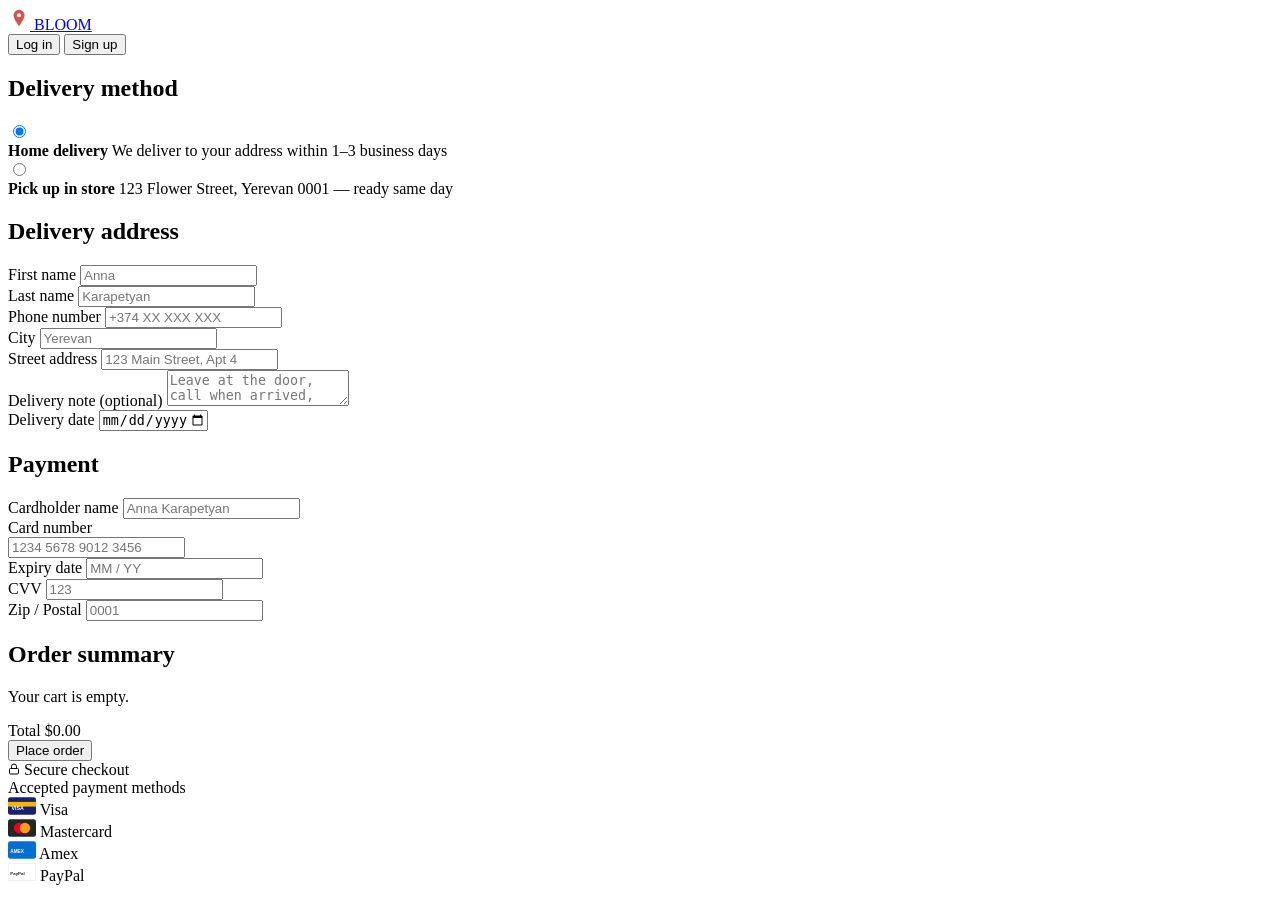
==== order.html @ 87d8b037 "Update print statement from 'Hello' to 'Goodbye'" ====
<!DOCTYPE html>
<html lang="en">

<head>
    <meta charset="UTF-8">
    <meta name="viewport" content="width=device-width, initial-scale=1.0">
    <title>Checkout - BLOOM</title>
    <link rel="stylesheet" href="product.css">
    <link rel="stylesheet" href="order.css">
    <script>
        (function () {
            const t = localStorage.getItem('bloom_theme');
            if (t === 'dark' || t === 'light') document.documentElement.setAttribute('data-bloom-theme', t);
        })();
    </script>
</head>

<body>
    <div id="cursor"></div>
    <div id="cursor-dot"></div>

    <nav class="navbar">
        <a class="nav-logo" href="index.html">
            <svg width="22" height="22" viewBox="0 0 24 24" fill="none">
                <path d="M12 2C9 2 6 5 6 8c0 4 6 12 6 12s6-8 6-12c0-3-3-6-6-6z" fill="#c0392b" opacity="0.85" />
                <circle cx="12" cy="8" r="2.2" fill="#fff" opacity="0.9" />
            </svg>
            <span>BLOOM</span>
        </a>
        <div class="nav-spacer"></div>
        <div class="nav-actions">
            <div id="auth-buttons">
                <a href="login.html"><button class="nav-btn-login">Log in</button></a>
                <a href="signup.html"><button class="nav-btn-signup">Sign up</button></a>
            </div>
            <div id="account-menu" style="display:none; position:relative;">
                <button class="nav-account-btn" onclick="toggleAccount()">
                    <svg width="16" height="16" viewBox="0 0 24 24" fill="none" stroke="currentColor"
                        stroke-width="1.8">
                        <circle cx="12" cy="8" r="4" />
                        <path d="M4 20c0-4 3.6-7 8-7s8 3 8 7" />
                    </svg>
                    <span id="account-name"></span>
                </button>
                <div class="account-dropdown" id="account-dropdown">
                    <div class="account-dropdown-header"><span id="account-email"></span></div>
                    <a href="account/my-account.html" class="account-item">My account</a>
                    <a href="account/orders.html" class="account-item">My orders</a>
                    <a href="account/wishlist.html" class="account-item">Wishlist</a>
                    <div class="account-divider"></div>
                    <a href="#" class="account-item account-logout" onclick="logout(); return false;">Log out</a>
                </div>
            </div>
        </div>
    </nav>

    <div class="checkout-wrap" id="checkout-form-wrap">
        <div>
            <div class="checkout-panel">
                <h2>Delivery method</h2>
                <div class="delivery-options">
                    <label class="delivery-opt">
                        <input type="radio" name="delivery" value="delivery" checked>
                        <div class="delivery-opt-label">
                            <strong>Home delivery</strong>
                            <span>We deliver to your address within 1–3 business days</span>
                        </div>
                    </label>
                    <label class="delivery-opt">
                        <input type="radio" name="delivery" value="pickup">
                        <div class="delivery-opt-label">
                            <strong>Pick up in store</strong>
                            <span>123 Flower Street, Yerevan 0001 — ready same day</span>
                        </div>
                    </label>
                </div>
            </div>

            <div class="checkout-panel section-gap" id="address-panel">
                <h2>Delivery address</h2>
                <div class="field-row">
                    <div class="checkout-field">
                        <label>First name</label>
                        <input type="text" id="fname" placeholder="Anna">
                    </div>
                    <div class="checkout-field">
                        <label>Last name</label>
                        <input type="text" id="lname" placeholder="Karapetyan">
                    </div>
                </div>
                <div class="checkout-field">
                    <label>Phone number</label>
                    <input type="tel" id="phone" placeholder="+374 XX XXX XXX">
                </div>
                <div class="checkout-field">
                    <label>City</label>
                    <input type="text" id="city" placeholder="Yerevan">
                </div>
                <div class="checkout-field">
                    <label>Street address</label>
                    <input type="text" id="address" placeholder="123 Main Street, Apt 4">
                </div>
                <div class="checkout-field">
                    <label>Delivery note (optional)</label>
                    <textarea id="note" placeholder="Leave at the door, call when arrived, etc."></textarea>
                </div>
                <div class="checkout-field">
                    <label>Delivery date</label>
                    <input type="date" id="delivery-date">
                </div>
            </div>

            <div class="checkout-panel section-gap">
                <h2>Payment</h2>
                <div class="checkout-field">
                    <label>Cardholder name</label>
                    <input type="text" id="card-name" placeholder="Anna Karapetyan">
                </div>
                <div class="checkout-field">
                    <label>Card number</label>
                    <div class="card-input-wrap">
                        <input type="text" id="card-number" placeholder="1234 5678 9012 3456" maxlength="19"
                            oninput="formatCard(this)">
                        <div class="card-brand-icon" id="card-brand-icon"></div>
                    </div>
                    <div class="card-valid-msg" id="card-valid-msg"></div>
                </div>
                <div class="card-row">
                    <div class="checkout-field">
                        <label>Expiry date</label>
                        <input type="text" id="card-expiry" placeholder="MM / YY" maxlength="7"
                            oninput="formatExpiry(this)">
                        <div class="card-valid-msg" id="expiry-msg"></div>
                    </div>
                    <div class="checkout-field">
                        <label>CVV</label>
                        <input type="text" id="card-cvv" placeholder="123" maxlength="3" oninput="validateCvv(this)">
                        <div class="card-valid-msg" id="cvv-msg"></div>
                    </div>
                    <div class="checkout-field">
                        <label>Zip / Postal</label>
                        <input type="text" id="card-zip" placeholder="0001" maxlength="6" oninput="validateZip(this)">
                        <div class="card-valid-msg" id="zip-msg"></div>
                    </div>
                </div>
            </div>
        </div>

        <div class="order-summary-panel">
            <div class="checkout-panel">
                <h2>Order summary</h2>
                <div class="order-items" id="order-items">
                    <p class="order-empty">Your cart is empty.</p>
                </div>
                <div class="order-divider"></div>
                <div class="order-total-row">
                    <span>Total</span>
                    <span class="total-price" id="order-total">$0.00</span>
                </div>
                <button class="place-order-btn" onclick="placeOrder()">Place order</button>
                <script src="order.js"></script>
                <div class="secure-note">
                    <svg width="12" height="12" viewBox="0 0 24 24" fill="none" stroke="currentColor" stroke-width="2">
                        <rect x="3" y="11" width="18" height="11" rx="2" />
                        <path d="M7 11V7a5 5 0 0110 0v4" />
                    </svg>
                    Secure checkout
                </div>
                <div class="payment-section">
                    <div class="payment-label">Accepted payment methods</div>
                    <div class="cards">
                        <div class="chip">
                            <svg width="28" height="18" viewBox="0 0 48 30" fill="none">
                                <rect width="48" height="30" rx="4" fill="#1a1f71" />
                                <rect y="8" width="48" height="8" fill="#f7b600" /><text x="6" y="22" font-size="9"
                                    fill="#fff" font-family="sans-serif" font-weight="700">VISA</text>
                            </svg>
                            Visa
                        </div>
                        <div class="chip">
                            <svg width="28" height="18" viewBox="0 0 48 30" fill="none">
                                <rect width="48" height="30" rx="4" fill="#252525" />
                                <circle cx="19" cy="15" r="9" fill="#eb001b" />
                                <circle cx="29" cy="15" r="9" fill="#f79e1b" />
                            </svg>
                            Mastercard
                        </div>
                        <div class="chip">
                            <svg width="28" height="18" viewBox="0 0 48 30" fill="none">
                                <rect width="48" height="30" rx="4" fill="#016fd0" /><text x="4" y="20" font-size="8"
                                    fill="#fff" font-family="sans-serif" font-weight="700">AMEX</text>
                            </svg>
                            Amex
                        </div>
                        <div class="chip">
                            <svg width="28" height="18" viewBox="0 0 48 30" fill="none">
                                <rect width="48" height="30" rx="4" fill="#fff" stroke="#ddd" stroke-width="1" /><text
                                    x="4" y="20" font-size="7.5" fill="#231f20" font-family="sans-serif"
                                    font-weight="700">PayPal</text>
                            </svg>
                            PayPal
                        </div>
                    </div>
                </div>
            </div>
        </div>
    </div>

    <script src="cart.js"></script>
    <script>
        function showAlert(message, onClose) {
            const isDark = document.documentElement.getAttribute('data-bloom-theme') === 'dark';
            document.body.classList.add('alert-open');
            const overlay = document.createElement('div');
            overlay.id = 'bloom-alert-overlay';
            overlay.style.cssText = `
                position: fixed; inset: 0; background: rgba(0,0,0,0.45);
                display: flex; align-items: center; justify-content: center;
                z-index: 99999; backdrop-filter: blur(4px);
                animation: fadeIn 0.2s ease; cursor: default;
            `;
            overlay.innerHTML = `
                <div style="
                    background: ${isDark ? '#1c1f22' : '#fff'};
                    color: ${isDark ? '#e6e6e6' : '#2a2a2a'};
                    border-radius: 16px; padding: 28px 32px;
                    max-width: 340px; width: 90%; text-align: center;
                    box-shadow: 0 20px 60px rgba(0,0,0,0.25);
                    animation: slideUp 0.25s ease;
                    border: 1px solid ${isDark ? '#2b2f33' : '#ece8e0'}; cursor: default;
                ">
                    <div style="font-size: 32px; margin-bottom: 12px;">⚠️</div>
                    <p style="font-size: 15px; line-height: 1.6; margin-bottom: 20px;">${message}</p>
                    <button id="bloom-alert-ok" style="
                        background: #1c3d2a; color: #fff; border: none;
                        border-radius: 8px; padding: 10px 28px;
                        font-size: 14px; font-weight: 600;
                        font-family: inherit; cursor: pointer;
                    ">OK</button>
                </div>
            `;
            document.body.appendChild(overlay);
            document.getElementById('bloom-alert-ok').addEventListener('click', function () {
                overlay.remove();
                document.body.classList.remove('alert-open');
                if (typeof onClose === 'function') onClose();
            });
        }

        function showSuccess(dateText, isPickup) {
            const isDark = document.documentElement.getAttribute('data-bloom-theme') === 'dark';
            const color = isDark ? '#7fbf9a' : '#1c3d2a';

            const overlay = document.createElement('div');
            overlay.id = 'bloom-success-overlay';
            overlay.style.background = isDark ? '#141618' : '#f8f6f2';

            const dateLine = isPickup
                ? `<div class="success-date" style="color:${color};">🏪 Ready for pickup today at our store</div>`
                : dateText
                    ? `<div class="success-date" style="color:${color};">🚚 Your order will arrive on ${dateText}</div>`
                    : '';

            overlay.innerHTML = `
                <div style="text-align: center;">
                    <div class="success-emoji" style="color:${color};">BLOOM</div>
                    <div class="success-title" style="color:${color};">Order placed!</div>
                    ${dateLine}
                    <div class="success-subtitle">Redirecting to main page…</div>
                    <div id="bloom-success-bar" style="background:${color};"></div>
                </div>
            `;
            document.body.appendChild(overlay);
            setTimeout(function () {
                const bar = document.getElementById('bloom-success-bar');
                if (bar) bar.classList.add('animate');
            }, 50);
            setTimeout(function () {
                window.location.href = 'bloomsite.html';
            }, 2500);
        }

        document.querySelectorAll('input[name="delivery"]').forEach(function (r) {
            r.addEventListener('change', function () {
                document.getElementById('address-panel').style.display =
                    this.value === 'delivery' ? 'block' : 'none';
            });
        });

        function formatCard(el) {
            let raw = el.value.replace(/\D/g, '').substring(0, 16);
            el.value = raw.replace(/(.{4})/g, '$1 ').trim();
            const icon = document.getElementById('card-brand-icon');
            const msg = document.getElementById('card-valid-msg');
            const btn = document.querySelector('.place-order-btn');
            let brand = null;
            if (/^4/.test(raw)) brand = 'visa';
            else if (/^5[1-5]|^2[2-7]/.test(raw)) brand = 'mastercard';
            else if (/^3[47]/.test(raw)) brand = 'amex';
            else if (/^6(?:011|5)/.test(raw)) brand = 'discover';
            const icons = {
                visa: `<svg width="36" height="24" viewBox="0 0 48 30" fill="none"><rect width="48" height="30" rx="4" fill="#1a1f71"/><rect y="8" width="48" height="8" fill="#f7b600"/><text x="6" y="22" font-size="9" fill="#fff" font-family="sans-serif" font-weight="700">VISA</text></svg>`,
                mastercard: `<svg width="36" height="24" viewBox="0 0 48 30" fill="none"><rect width="48" height="30" rx="4" fill="#252525"/><circle cx="19" cy="15" r="9" fill="#eb001b"/><circle cx="29" cy="15" r="9" fill="#f79e1b"/></svg>`,
                amex: `<svg width="36" height="24" viewBox="0 0 48 30" fill="none"><rect width="48" height="30" rx="4" fill="#016fd0"/><text x="4" y="20" font-size="8" fill="#fff" font-family="sans-serif" font-weight="700">AMEX</text></svg>`,
                discover: `<svg width="36" height="24" viewBox="0 0 48 30" fill="none"><rect width="48" height="30" rx="4" fill="#f26122"/><text x="4" y="20" font-size="7" fill="#fff" font-family="sans-serif" font-weight="700">Discover</text></svg>`
            };
            icon.innerHTML = brand ? icons[brand] : '';
            if (raw.length === 16) {
                let sum = 0;
                for (let i = 0; i < 16; i++) {
                    let d = parseInt(raw[i]);
                    if ((16 - i) % 2 === 0) { d *= 2; if (d > 9) d -= 9; }
                    sum += d;
                }
                if (sum % 10 === 0) {
                    msg.textContent = '✓ Valid card number';
                    msg.className = 'card-valid-msg valid';
                    btn.disabled = false; btn.style.background = ''; btn.style.opacity = ''; btn.style.cursor = '';
                } else {
                    msg.textContent = '✗ Invalid card number';
                    msg.className = 'card-valid-msg invalid';
                    btn.disabled = true; btn.style.background = '#6b2020'; btn.style.opacity = '0.6'; btn.style.cursor = 'not-allowed';
                }
            } else {
                msg.textContent = ''; msg.className = 'card-valid-msg';
                btn.disabled = false; btn.style.background = ''; btn.style.opacity = ''; btn.style.cursor = '';
            }
        }

        function formatExpiry(el) {
            let v = el.value.replace(/\D/g, '').substring(0, 4);
            if (v.length >= 3) v = v.substring(0, 2) + ' / ' + v.substring(2);
            el.value = v;
            const msg = document.getElementById('expiry-msg');
            const raw = el.value.replace(/\D/g, '');
            if (raw.length === 4) {
                const month = parseInt(raw.substring(0, 2));
                const year = parseInt('20' + raw.substring(2));
                const now = new Date();
                const expDate = new Date(year, month - 1);
                if (month < 1 || month > 12) {
                    msg.textContent = '✗ Invalid month'; msg.className = 'card-valid-msg invalid';
                } else if (expDate < new Date(now.getFullYear(), now.getMonth())) {
                    msg.textContent = '✗ Card expired'; msg.className = 'card-valid-msg invalid';
                } else {
                    msg.textContent = '✓ Valid'; msg.className = 'card-valid-msg valid';
                }
            } else {
                msg.textContent = ''; msg.className = 'card-valid-msg';
            }
        }

        function validateCvv(el) {
            el.value = el.value.replace(/\D/g, '').substring(0, 3);
            const msg = document.getElementById('cvv-msg');
            if (el.value.length === 3) { msg.textContent = '✓ Valid'; msg.className = 'card-valid-msg valid'; }
            else if (el.value.length > 0) { msg.textContent = '✗ 3 digits required'; msg.className = 'card-valid-msg invalid'; }
            else { msg.textContent = ''; msg.className = 'card-valid-msg'; }
        }

        function validateZip(el) {
            el.value = el.value.replace(/[^a-zA-Z0-9]/g, '').substring(0, 6);
            const msg = document.getElementById('zip-msg');
            if (el.value.length >= 4) { msg.textContent = '✓ Valid'; msg.className = 'card-valid-msg valid'; }
            else if (el.value.length > 0) { msg.textContent = '✗ Too short'; msg.className = 'card-valid-msg invalid'; }
            else { msg.textContent = ''; msg.className = 'card-valid-msg'; }
        }

        function loadOrderSummary() {
    const items = JSON.parse(localStorage.getItem('bloom_cart') || '[]');
    const meta = JSON.parse(localStorage.getItem('bloom_cart_meta') || '[]');
    const container = document.getElementById('order-items');
    const totalEl = document.getElementById('order-total');

    if (items.length === 0) {
        container.innerHTML = '<p class="order-empty">Your cart is empty.</p>';
        totalEl.textContent = '$0.00';
        return;
    }

    container.innerHTML = items.map(function (item, i) {
        const m = meta[i];
        const details = m
            ? `<div style="font-size:12px; color:#888; margin-top:2px;">${m.bouquets} bouquet${m.bouquets>1?'s':''} × ${m.stems} flower${m.stems>1?'s':''}, ${m.size}cm — $${m.pricePerBouquet} each${m.discount > 0 ? ` (${m.discount*100}% off)` : ''}</div>`
            : '';
        return `<div class="order-item-row">
            <div>
                <span class="item-name">${item.name.split(' — ')[0]}</span>
                ${details}
            </div>
            <span class="item-price">${item.price}</span>
        </div>`;
    }).join('');

    const total = items.reduce(function (s, i) {
        return s + parseFloat(i.price.replace('$', ''));
    }, 0);
    totalEl.textContent = '$' + total.toFixed(2);

    // Показываем время готовности для pickup
    const now = new Date();
    const readyHour = now.getHours() + 2;
    const readyTime = readyHour < 24
        ? `${readyHour}:${String(now.getMinutes()).padStart(2,'0')} today`
        : 'tomorrow morning';

    let pickupEl = document.getElementById('pickup-ready-info');
    if (!pickupEl) {
        pickupEl = document.createElement('div');
        pickupEl.id = 'pickup-ready-info';
        pickupEl.style.cssText = 'font-size:13px; color:#2d6a2d; margin-top:8px; display:none;';
        totalEl.closest('.order-total-row').after(pickupEl);
    }
    pickupEl.textContent = `🏪 Ready for pickup at ${readyTime}`;

    // Показываем/прячем в зависимости от метода доставки
    document.querySelectorAll('input[name="delivery"]').forEach(r => {
        r.addEventListener('change', function () {
            pickupEl.style.display = this.value === 'pickup' ? 'block' : 'none';
        });
    });
    const checked = document.querySelector('input[name="delivery"]:checked');
    if (checked) pickupEl.style.display = checked.value === 'pickup' ? 'block' : 'none';
}

        function placeOrder() {
            const delivery = document.querySelector('input[name="delivery"]:checked').value;
            const isPickup = delivery === 'pickup';
            const cardNum = document.getElementById('card-number').value.replace(/\s/g, '');
            const cardName = document.getElementById('card-name').value.trim();

            if (!cardName) { showAlert('Please enter cardholder name.'); return; }
            if (cardNum.length < 16) { showAlert('Please enter a valid 16-digit card number.'); return; }

            const expiryMsg = document.getElementById('expiry-msg');
            const cvvMsg = document.getElementById('cvv-msg');
            if (!expiryMsg.classList.contains('valid')) { showAlert('Please enter a valid expiry date.'); return; }
            if (!cvvMsg.classList.contains('valid')) { showAlert('Please enter a valid CVV.'); return; }

            let dateText = null;

            if (!isPickup) {
                const fname = document.getElementById('fname').value.trim();
                const phone = document.getElementById('phone').value.trim();
                const address = document.getElementById('address').value.trim();
                if (!fname || !phone || !address) {
                    showAlert('Please fill in your name, phone, and address.');
                    return;
                }

                const deliveryDate = document.getElementById('delivery-date').value;
                if (!deliveryDate) { showAlert('Please select a delivery date.'); return; }
                const selected = new Date(deliveryDate + 'T12:00:00');
                const today = new Date();
                today.setHours(0, 0, 0, 0);
                if (selected < today) { showAlert('Please select a future delivery date.'); return; }

                dateText = selected.toLocaleDateString('en-US', { month: 'long', day: 'numeric' });
            }

            localStorage.removeItem('bloom_cart');
            localStorage.removeItem('bloom_cart_meta');
            const btn = document.querySelector('.place-order-btn');
            if (btn) {
                btn.textContent = '✓ Successfully ordered!';
                btn.style.background = '#2d6a2d';
                btn.style.pointerEvents = 'none';
            }
            showSuccess(dateText, isPickup);
        }

        window.addEventListener('DOMContentLoaded', function () {
            loadOrderSummary();
            const dateInput = document.getElementById('delivery-date');
            if (dateInput) {
                const today = new Date();
                const max = new Date();
                max.setDate(today.getDate() + 30);
                dateInput.min = today.toISOString().split('T')[0];
                dateInput.max = max.toISOString().split('T')[0];
            }
        });
    </script>
</body>

</html>
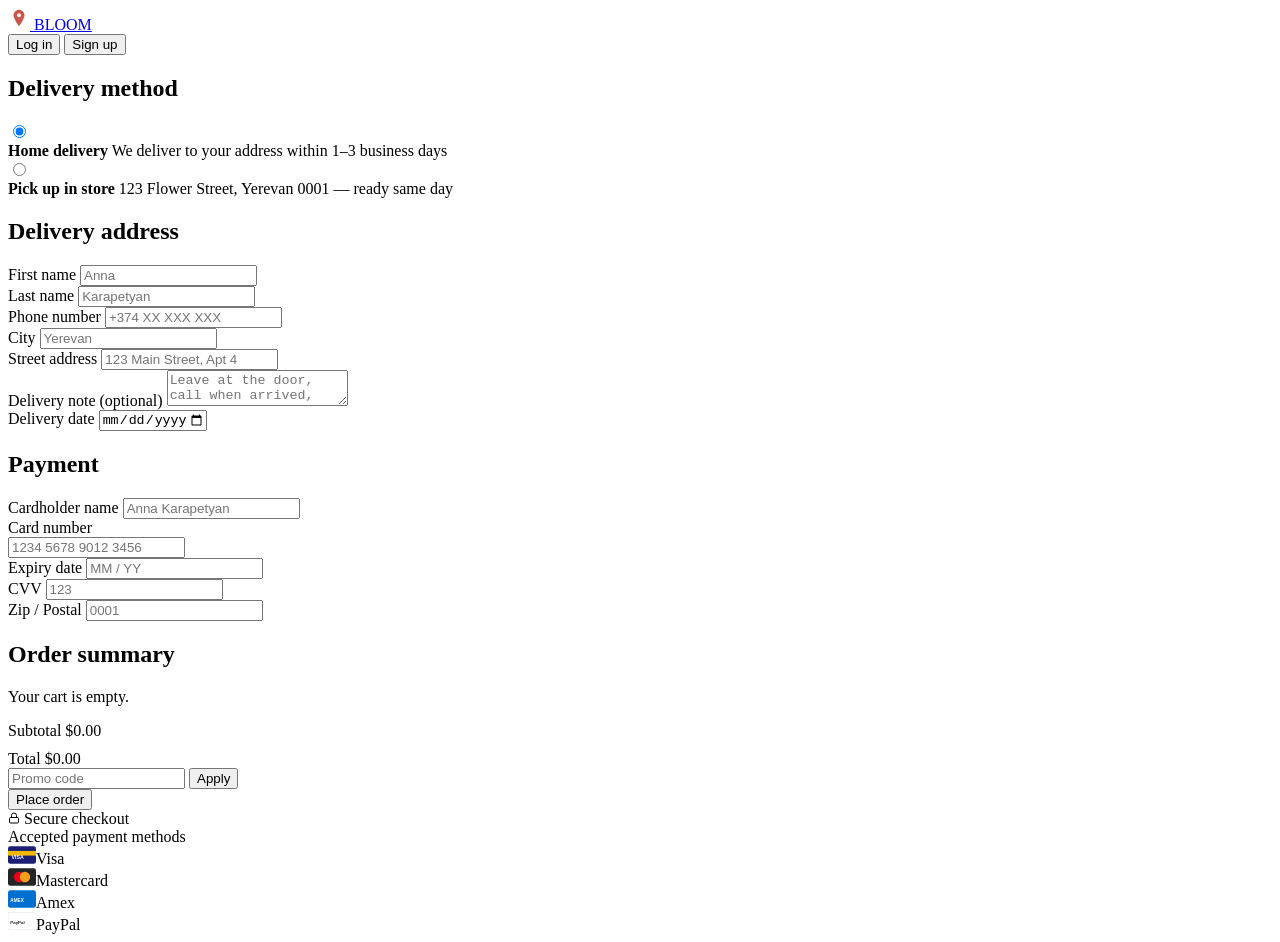
==== commit e48efe3c: "Update order.html" ====
--- a/order.html
+++ b/order.html
@@ -7,9 +7,10 @@
     <title>Checkout - BLOOM</title>
     <link rel="stylesheet" href="product.css">
     <link rel="stylesheet" href="order.css">
+    <script src="i18n.js"></script>
     <script>
         (function () {
-            const t = localStorage.getItem('bloom_theme');
+            var t = localStorage.getItem('bloom_theme');
             if (t === 'dark' || t === 'light') document.documentElement.setAttribute('data-bloom-theme', t);
         })();
     </script>
@@ -30,8 +31,8 @@
         <div class="nav-spacer"></div>
         <div class="nav-actions">
             <div id="auth-buttons">
-                <a href="login.html"><button class="nav-btn-login">Log in</button></a>
-                <a href="signup.html"><button class="nav-btn-signup">Sign up</button></a>
+                <a href="login.html"><button class="nav-btn-login" data-i18n="nav.login">Log in</button></a>
+                <a href="signup.html"><button class="nav-btn-signup" data-i18n="nav.signup">Sign up</button></a>
             </div>
             <div id="account-menu" style="display:none; position:relative;">
                 <button class="nav-account-btn" onclick="toggleAccount()">
@@ -44,11 +45,13 @@
                 </button>
                 <div class="account-dropdown" id="account-dropdown">
                     <div class="account-dropdown-header"><span id="account-email"></span></div>
-                    <a href="account/my-account.html" class="account-item">My account</a>
-                    <a href="account/orders.html" class="account-item">My orders</a>
-                    <a href="account/wishlist.html" class="account-item">Wishlist</a>
+                    <a href="account/my-account.html" class="account-item" data-i18n="nav.account.account">My
+                        account</a>
+                    <a href="account/orders.html" class="account-item" data-i18n="nav.account.orders">My orders</a>
+                    <a href="account/wishlist.html" class="account-item" data-i18n="nav.account.wishlist">Wishlist</a>
                     <div class="account-divider"></div>
-                    <a href="#" class="account-item account-logout" onclick="logout(); return false;">Log out</a>
+                    <a href="#" class="account-item account-logout" onclick="logout(); return false;"
+                        data-i18n="nav.account.logout">Log out</a>
                 </div>
             </div>
         </div>
@@ -57,67 +60,70 @@
     <div class="checkout-wrap" id="checkout-form-wrap">
         <div>
             <div class="checkout-panel">
-                <h2>Delivery method</h2>
+                <h2 data-i18n="order.delivery.title">Delivery method</h2>
                 <div class="delivery-options">
                     <label class="delivery-opt">
                         <input type="radio" name="delivery" value="delivery" checked>
                         <div class="delivery-opt-label">
-                            <strong>Home delivery</strong>
-                            <span>We deliver to your address within 1–3 business days</span>
+                            <strong data-i18n="order.delivery.home.title">Home delivery</strong>
+                            <span data-i18n="order.delivery.home.desc">We deliver to your address within 1–3 business
+                                days</span>
                         </div>
                     </label>
                     <label class="delivery-opt">
                         <input type="radio" name="delivery" value="pickup">
                         <div class="delivery-opt-label">
-                            <strong>Pick up in store</strong>
-                            <span>123 Flower Street, Yerevan 0001 — ready same day</span>
+                            <strong data-i18n="order.delivery.pickup.title">Pick up in store</strong>
+                            <span data-i18n="order.delivery.pickup.desc">123 Flower Street, Yerevan 0001 — ready same
+                                day</span>
                         </div>
                     </label>
                 </div>
             </div>
 
             <div class="checkout-panel section-gap" id="address-panel">
-                <h2>Delivery address</h2>
+                <h2 data-i18n="order.address.title">Delivery address</h2>
                 <div class="field-row">
                     <div class="checkout-field">
-                        <label>First name</label>
+                        <label data-i18n="order.address.fname">First name</label>
                         <input type="text" id="fname" placeholder="Anna">
                     </div>
                     <div class="checkout-field">
-                        <label>Last name</label>
+                        <label data-i18n="order.address.lname">Last name</label>
                         <input type="text" id="lname" placeholder="Karapetyan">
                     </div>
                 </div>
                 <div class="checkout-field">
-                    <label>Phone number</label>
+                    <label data-i18n="order.address.phone">Phone number</label>
                     <input type="tel" id="phone" placeholder="+374 XX XXX XXX">
                 </div>
                 <div class="checkout-field">
-                    <label>City</label>
+                    <label data-i18n="order.address.city">City</label>
                     <input type="text" id="city" placeholder="Yerevan">
                 </div>
                 <div class="checkout-field">
-                    <label>Street address</label>
+                    <label data-i18n="order.address.street">Street address</label>
                     <input type="text" id="address" placeholder="123 Main Street, Apt 4">
                 </div>
                 <div class="checkout-field">
-                    <label>Delivery note (optional)</label>
-                    <textarea id="note" placeholder="Leave at the door, call when arrived, etc."></textarea>
-                </div>
-                <div class="checkout-field">
-                    <label>Delivery date</label>
+                    <label data-i18n="order.address.note">Delivery note (optional)</label>
+                    <textarea id="note" data-i18n-placeholder="order.address.note.placeholder"
+                        placeholder="Leave at the door, call when arrived, etc."></textarea>
+                </div>
+                <div class="checkout-field">
+                    <label data-i18n="order.address.date">Delivery date</label>
                     <input type="date" id="delivery-date">
                 </div>
             </div>
 
             <div class="checkout-panel section-gap">
-                <h2>Payment</h2>
-                <div class="checkout-field">
-                    <label>Cardholder name</label>
+                <h2 data-i18n="order.payment.title">Payment</h2>
+                <div class="checkout-field">
+                    <label data-i18n="order.payment.cardholder">Cardholder name</label>
                     <input type="text" id="card-name" placeholder="Anna Karapetyan">
                 </div>
                 <div class="checkout-field">
-                    <label>Card number</label>
+                    <label data-i18n="order.payment.cardnumber">Card number</label>
                     <div class="card-input-wrap">
                         <input type="text" id="card-number" placeholder="1234 5678 9012 3456" maxlength="19"
                             oninput="formatCard(this)">
@@ -127,18 +133,18 @@
                 </div>
                 <div class="card-row">
                     <div class="checkout-field">
-                        <label>Expiry date</label>
+                        <label data-i18n="order.payment.expiry">Expiry date</label>
                         <input type="text" id="card-expiry" placeholder="MM / YY" maxlength="7"
                             oninput="formatExpiry(this)">
                         <div class="card-valid-msg" id="expiry-msg"></div>
                     </div>
                     <div class="checkout-field">
-                        <label>CVV</label>
+                        <label data-i18n="order.payment.cvv">CVV</label>
                         <input type="text" id="card-cvv" placeholder="123" maxlength="3" oninput="validateCvv(this)">
                         <div class="card-valid-msg" id="cvv-msg"></div>
                     </div>
                     <div class="checkout-field">
-                        <label>Zip / Postal</label>
+                        <label data-i18n="order.payment.zip">Zip / Postal</label>
                         <input type="text" id="card-zip" placeholder="0001" maxlength="6" oninput="validateZip(this)">
                         <div class="card-valid-msg" id="zip-msg"></div>
                     </div>
@@ -148,58 +154,68 @@
 
         <div class="order-summary-panel">
             <div class="checkout-panel">
-                <h2>Order summary</h2>
+                <h2 data-i18n="order.summary.title">Order summary</h2>
                 <div class="order-items" id="order-items">
-                    <p class="order-empty">Your cart is empty.</p>
+                    <p class="order-empty" data-i18n="order.summary.empty">Your cart is empty.</p>
                 </div>
                 <div class="order-divider"></div>
+
                 <div class="order-total-row">
-                    <span>Total</span>
+                    <span data-i18n="order.summary.subtotal">Subtotal</span>
+                    <span id="order-subtotal">$0.00</span>
+                </div>
+                <div class="order-discount-row" id="discount-row" style="display:none;">
+                    <span id="discount-label"></span>
+                    <span id="discount-amount">−$0.00</span>
+                </div>
+                <div class="order-divider" style="margin: 10px 0 8px;"></div>
+                <div class="order-total-row">
+                    <span data-i18n="order.summary.total">Total</span>
                     <span class="total-price" id="order-total">$0.00</span>
                 </div>
-                <button class="place-order-btn" onclick="placeOrder()">Place order</button>
+
+                <div class="promo-block">
+                    <div class="promo-row">
+                        <input class="promo-input" id="promo-input" type="text"
+                            data-i18n-placeholder="order.summary.promo.placeholder" placeholder="Promo code"
+                            maxlength="20" autocomplete="off" oninput="this.value = this.value.toUpperCase()">
+                        <button class="promo-apply-btn" id="promo-apply-btn" onclick="applyPromo()"
+                            data-i18n="order.summary.promo.apply">Apply</button>
+                    </div>
+                    <div class="promo-msg" id="promo-msg"></div>
+                </div>
+
+                <button class="place-order-btn" onclick="placeOrder()" data-i18n="order.place">Place order</button>
                 <script src="order.js"></script>
                 <div class="secure-note">
                     <svg width="12" height="12" viewBox="0 0 24 24" fill="none" stroke="currentColor" stroke-width="2">
                         <rect x="3" y="11" width="18" height="11" rx="2" />
                         <path d="M7 11V7a5 5 0 0110 0v4" />
                     </svg>
-                    Secure checkout
+                    <span data-i18n="order.secure">Secure checkout</span>
                 </div>
                 <div class="payment-section">
-                    <div class="payment-label">Accepted payment methods</div>
+                    <div class="payment-label" data-i18n="order.payment.methods">Accepted payment methods</div>
                     <div class="cards">
-                        <div class="chip">
-                            <svg width="28" height="18" viewBox="0 0 48 30" fill="none">
+                        <div class="chip"><svg width="28" height="18" viewBox="0 0 48 30" fill="none">
                                 <rect width="48" height="30" rx="4" fill="#1a1f71" />
                                 <rect y="8" width="48" height="8" fill="#f7b600" /><text x="6" y="22" font-size="9"
                                     fill="#fff" font-family="sans-serif" font-weight="700">VISA</text>
-                            </svg>
-                            Visa
-                        </div>
-                        <div class="chip">
-                            <svg width="28" height="18" viewBox="0 0 48 30" fill="none">
+                            </svg>Visa</div>
+                        <div class="chip"><svg width="28" height="18" viewBox="0 0 48 30" fill="none">
                                 <rect width="48" height="30" rx="4" fill="#252525" />
                                 <circle cx="19" cy="15" r="9" fill="#eb001b" />
                                 <circle cx="29" cy="15" r="9" fill="#f79e1b" />
-                            </svg>
-                            Mastercard
-                        </div>
-                        <div class="chip">
-                            <svg width="28" height="18" viewBox="0 0 48 30" fill="none">
+                            </svg>Mastercard</div>
+                        <div class="chip"><svg width="28" height="18" viewBox="0 0 48 30" fill="none">
                                 <rect width="48" height="30" rx="4" fill="#016fd0" /><text x="4" y="20" font-size="8"
                                     fill="#fff" font-family="sans-serif" font-weight="700">AMEX</text>
-                            </svg>
-                            Amex
-                        </div>
-                        <div class="chip">
-                            <svg width="28" height="18" viewBox="0 0 48 30" fill="none">
+                            </svg>Amex</div>
+                        <div class="chip"><svg width="28" height="18" viewBox="0 0 48 30" fill="none">
                                 <rect width="48" height="30" rx="4" fill="#fff" stroke="#ddd" stroke-width="1" /><text
                                     x="4" y="20" font-size="7.5" fill="#231f20" font-family="sans-serif"
                                     font-weight="700">PayPal</text>
-                            </svg>
-                            PayPal
-                        </div>
+                            </svg>PayPal</div>
                     </div>
                 </div>
             </div>
@@ -208,151 +224,142 @@
 
     <script src="cart.js"></script>
     <script>
+        var PROMO_CODES = {
+            'BLOOM15': { discount: 0.15, label: '15% off — Welcome discount' },
+            'SPRING10': { discount: 0.10, label: '10% off — Spring sale' },
+            'FRESH20': { discount: 0.20, label: '20% off — Fresh flowers special' },
+        };
+
+        var appliedPromo = null;
+        var baseTotal = 0;
+
+        function applyPromo() {
+            var code = document.getElementById('promo-input').value.trim().toUpperCase();
+            var msg = document.getElementById('promo-msg');
+            var discountRow = document.getElementById('discount-row');
+            var discountLabel = document.getElementById('discount-label');
+            var discountAmount = document.getElementById('discount-amount');
+            var totalEl = document.getElementById('order-total');
+            var btn = document.getElementById('promo-apply-btn');
+
+            if (!code) { msg.textContent = t('order.summary.promo.placeholder') + '?'; msg.className = 'promo-msg invalid'; return; }
+
+            if (!(code in PROMO_CODES)) {
+                msg.textContent = '✗ "' + code + '" — ' + (localStorage.getItem('bloom_lang') === 'ru' ? 'промокод не найден.' : localStorage.getItem('bloom_lang') === 'hy' ? 'կոդը չի գտնվել։' : 'promo code not found.');
+                msg.className = 'promo-msg invalid';
+                appliedPromo = null;
+                discountRow.style.display = 'none';
+                totalEl.textContent = '$' + baseTotal.toFixed(2);
+                return;
+            }
+
+            var promo = PROMO_CODES[code];
+            appliedPromo = promo;
+            var discountValue = baseTotal * promo.discount;
+            var finalTotal = baseTotal - discountValue;
+
+            discountLabel.textContent = promo.label;
+            discountAmount.textContent = '−$' + discountValue.toFixed(2);
+            discountRow.style.display = 'flex';
+            totalEl.textContent = '$' + finalTotal.toFixed(2);
+
+            var lang = localStorage.getItem('bloom_lang') || 'en';
+            var saveMsg = lang === 'ru' ? '✓ Код применён! Вы экономите $' + discountValue.toFixed(2) + '.' : lang === 'hy' ? '✓ Կոդը կիրառված է! Դուք խնայում եք $' + discountValue.toFixed(2) + '։' : '✓ Code applied! You save $' + discountValue.toFixed(2) + '.';
+            msg.textContent = saveMsg;
+            msg.className = 'promo-msg valid';
+
+            document.getElementById('promo-input').disabled = true;
+            btn.textContent = t('order.summary.promo.remove');
+            btn.onclick = removePromo;
+        }
+
+        function removePromo() {
+            appliedPromo = null;
+            document.getElementById('promo-input').value = '';
+            document.getElementById('promo-input').disabled = false;
+            document.getElementById('promo-msg').textContent = '';
+            document.getElementById('promo-msg').className = 'promo-msg';
+            document.getElementById('discount-row').style.display = 'none';
+            document.getElementById('order-total').textContent = '$' + baseTotal.toFixed(2);
+            var btn = document.getElementById('promo-apply-btn');
+            btn.textContent = t('order.summary.promo.apply');
+            btn.onclick = applyPromo;
+        }
+
         function showAlert(message, onClose) {
-            const isDark = document.documentElement.getAttribute('data-bloom-theme') === 'dark';
+            var isDark = document.documentElement.getAttribute('data-bloom-theme') === 'dark';
             document.body.classList.add('alert-open');
-            const overlay = document.createElement('div');
-            overlay.id = 'bloom-alert-overlay';
-            overlay.style.cssText = `
-                position: fixed; inset: 0; background: rgba(0,0,0,0.45);
-                display: flex; align-items: center; justify-content: center;
-                z-index: 99999; backdrop-filter: blur(4px);
-                animation: fadeIn 0.2s ease; cursor: default;
-            `;
-            overlay.innerHTML = `
-                <div style="
-                    background: ${isDark ? '#1c1f22' : '#fff'};
-                    color: ${isDark ? '#e6e6e6' : '#2a2a2a'};
-                    border-radius: 16px; padding: 28px 32px;
-                    max-width: 340px; width: 90%; text-align: center;
-                    box-shadow: 0 20px 60px rgba(0,0,0,0.25);
-                    animation: slideUp 0.25s ease;
-                    border: 1px solid ${isDark ? '#2b2f33' : '#ece8e0'}; cursor: default;
-                ">
-                    <div style="font-size: 32px; margin-bottom: 12px;">⚠️</div>
-                    <p style="font-size: 15px; line-height: 1.6; margin-bottom: 20px;">${message}</p>
-                    <button id="bloom-alert-ok" style="
-                        background: #1c3d2a; color: #fff; border: none;
-                        border-radius: 8px; padding: 10px 28px;
-                        font-size: 14px; font-weight: 600;
-                        font-family: inherit; cursor: pointer;
-                    ">OK</button>
-                </div>
-            `;
+            var overlay = document.createElement('div');
+            overlay.style.cssText = 'position:fixed;inset:0;background:rgba(0,0,0,0.45);display:flex;align-items:center;justify-content:center;z-index:99999;backdrop-filter:blur(4px);animation:fadeIn 0.2s ease;cursor:default;';
+            overlay.innerHTML = '<div style="background:' + (isDark ? '#1c1f22' : '#fff') + ';color:' + (isDark ? '#e6e6e6' : '#2a2a2a') + ';border-radius:16px;padding:28px 32px;max-width:340px;width:90%;text-align:center;box-shadow:0 20px 60px rgba(0,0,0,0.25);animation:slideUp 0.25s ease;border:1px solid ' + (isDark ? '#2b2f33' : '#ece8e0') + ';"><div style="font-size:32px;margin-bottom:12px;">⚠️</div><p style="font-size:15px;line-height:1.6;margin-bottom:20px;">' + message + '</p><button id="bloom-alert-ok" style="background:#1c3d2a;color:#fff;border:none;border-radius:8px;padding:10px 28px;font-size:14px;font-weight:600;font-family:inherit;cursor:pointer;">OK</button></div>';
             document.body.appendChild(overlay);
             document.getElementById('bloom-alert-ok').addEventListener('click', function () {
-                overlay.remove();
-                document.body.classList.remove('alert-open');
+                overlay.remove(); document.body.classList.remove('alert-open');
                 if (typeof onClose === 'function') onClose();
             });
         }
 
         function showSuccess(dateText, isPickup) {
-            const isDark = document.documentElement.getAttribute('data-bloom-theme') === 'dark';
-            const color = isDark ? '#7fbf9a' : '#1c3d2a';
-
-            const overlay = document.createElement('div');
+            var isDark = document.documentElement.getAttribute('data-bloom-theme') === 'dark';
+            var color = isDark ? '#7fbf9a' : '#1c3d2a';
+            var overlay = document.createElement('div');
             overlay.id = 'bloom-success-overlay';
             overlay.style.background = isDark ? '#141618' : '#f8f6f2';
-
-            const dateLine = isPickup
-                ? `<div class="success-date" style="color:${color};">🏪 Ready for pickup today at our store</div>`
+            var dateLine = isPickup
+                ? '<div class="success-date" style="color:' + color + ';">' + t('order.success.pickup') + '</div>'
                 : dateText
-                    ? `<div class="success-date" style="color:${color};">🚚 Your order will arrive on ${dateText}</div>`
+                    ? '<div class="success-date" style="color:' + color + ';">' + t('order.success.delivery') + dateText + '</div>'
                     : '';
-
-            overlay.innerHTML = `
-                <div style="text-align: center;">
-                    <div class="success-emoji" style="color:${color};">BLOOM</div>
-                    <div class="success-title" style="color:${color};">Order placed!</div>
-                    ${dateLine}
-                    <div class="success-subtitle">Redirecting to main page…</div>
-                    <div id="bloom-success-bar" style="background:${color};"></div>
-                </div>
-            `;
+            overlay.innerHTML = '<div style="text-align:center;"><div class="success-emoji" style="color:' + color + ';">BLOOM</div><div class="success-title" style="color:' + color + ';">' + t('order.success.title') + '</div>' + dateLine + '<div class="success-subtitle">' + t('order.success.redirect') + '</div><div id="bloom-success-bar" style="background:' + color + ';"></div></div>';
             document.body.appendChild(overlay);
-            setTimeout(function () {
-                const bar = document.getElementById('bloom-success-bar');
-                if (bar) bar.classList.add('animate');
-            }, 50);
-            setTimeout(function () {
-                window.location.href = 'bloomsite.html';
-            }, 2500);
+            setTimeout(function () { var b = document.getElementById('bloom-success-bar'); if (b) b.classList.add('animate'); }, 50);
+            setTimeout(function () { window.location.href = 'index.html'; }, 2500);
         }
 
         document.querySelectorAll('input[name="delivery"]').forEach(function (r) {
             r.addEventListener('change', function () {
-                document.getElementById('address-panel').style.display =
-                    this.value === 'delivery' ? 'block' : 'none';
+                document.getElementById('address-panel').style.display = this.value === 'delivery' ? 'block' : 'none';
             });
         });
 
         function formatCard(el) {
-            let raw = el.value.replace(/\D/g, '').substring(0, 16);
+            var raw = el.value.replace(/\D/g, '').substring(0, 16);
             el.value = raw.replace(/(.{4})/g, '$1 ').trim();
-            const icon = document.getElementById('card-brand-icon');
-            const msg = document.getElementById('card-valid-msg');
-            const btn = document.querySelector('.place-order-btn');
-            let brand = null;
+            var icon = document.getElementById('card-brand-icon');
+            var msg = document.getElementById('card-valid-msg');
+            var btn = document.querySelector('.place-order-btn');
+            var brand = null;
             if (/^4/.test(raw)) brand = 'visa';
             else if (/^5[1-5]|^2[2-7]/.test(raw)) brand = 'mastercard';
             else if (/^3[47]/.test(raw)) brand = 'amex';
             else if (/^6(?:011|5)/.test(raw)) brand = 'discover';
-            const icons = {
-                visa: `<svg width="36" height="24" viewBox="0 0 48 30" fill="none"><rect width="48" height="30" rx="4" fill="#1a1f71"/><rect y="8" width="48" height="8" fill="#f7b600"/><text x="6" y="22" font-size="9" fill="#fff" font-family="sans-serif" font-weight="700">VISA</text></svg>`,
-                mastercard: `<svg width="36" height="24" viewBox="0 0 48 30" fill="none"><rect width="48" height="30" rx="4" fill="#252525"/><circle cx="19" cy="15" r="9" fill="#eb001b"/><circle cx="29" cy="15" r="9" fill="#f79e1b"/></svg>`,
-                amex: `<svg width="36" height="24" viewBox="0 0 48 30" fill="none"><rect width="48" height="30" rx="4" fill="#016fd0"/><text x="4" y="20" font-size="8" fill="#fff" font-family="sans-serif" font-weight="700">AMEX</text></svg>`,
-                discover: `<svg width="36" height="24" viewBox="0 0 48 30" fill="none"><rect width="48" height="30" rx="4" fill="#f26122"/><text x="4" y="20" font-size="7" fill="#fff" font-family="sans-serif" font-weight="700">Discover</text></svg>`
-            };
+            var icons = { visa: '<svg width="36" height="24" viewBox="0 0 48 30" fill="none"><rect width="48" height="30" rx="4" fill="#1a1f71"/><rect y="8" width="48" height="8" fill="#f7b600"/><text x="6" y="22" font-size="9" fill="#fff" font-family="sans-serif" font-weight="700">VISA</text></svg>', mastercard: '<svg width="36" height="24" viewBox="0 0 48 30" fill="none"><rect width="48" height="30" rx="4" fill="#252525"/><circle cx="19" cy="15" r="9" fill="#eb001b"/><circle cx="29" cy="15" r="9" fill="#f79e1b"/></svg>', amex: '<svg width="36" height="24" viewBox="0 0 48 30" fill="none"><rect width="48" height="30" rx="4" fill="#016fd0"/><text x="4" y="20" font-size="8" fill="#fff" font-family="sans-serif" font-weight="700">AMEX</text></svg>', discover: '<svg width="36" height="24" viewBox="0 0 48 30" fill="none"><rect width="48" height="30" rx="4" fill="#f26122"/><text x="4" y="20" font-size="7" fill="#fff" font-family="sans-serif" font-weight="700">Discover</text></svg>' };
             icon.innerHTML = brand ? icons[brand] : '';
             if (raw.length === 16) {
-                let sum = 0;
-                for (let i = 0; i < 16; i++) {
-                    let d = parseInt(raw[i]);
-                    if ((16 - i) % 2 === 0) { d *= 2; if (d > 9) d -= 9; }
-                    sum += d;
-                }
-                if (sum % 10 === 0) {
-                    msg.textContent = '✓ Valid card number';
-                    msg.className = 'card-valid-msg valid';
-                    btn.disabled = false; btn.style.background = ''; btn.style.opacity = ''; btn.style.cursor = '';
-                } else {
-                    msg.textContent = '✗ Invalid card number';
-                    msg.className = 'card-valid-msg invalid';
-                    btn.disabled = true; btn.style.background = '#6b2020'; btn.style.opacity = '0.6'; btn.style.cursor = 'not-allowed';
-                }
-            } else {
-                msg.textContent = ''; msg.className = 'card-valid-msg';
-                btn.disabled = false; btn.style.background = ''; btn.style.opacity = ''; btn.style.cursor = '';
-            }
+                var sum = 0;
+                for (var i = 0; i < 16; i++) { var d = parseInt(raw[i]); if ((16 - i) % 2 === 0) { d *= 2; if (d > 9) d -= 9; } sum += d; }
+                if (sum % 10 === 0) { msg.textContent = '✓ Valid card number'; msg.className = 'card-valid-msg valid'; btn.disabled = false; btn.style.background = ''; btn.style.opacity = ''; btn.style.cursor = ''; }
+                else { msg.textContent = '✗ Invalid card number'; msg.className = 'card-valid-msg invalid'; btn.disabled = true; btn.style.background = '#6b2020'; btn.style.opacity = '0.6'; btn.style.cursor = 'not-allowed'; }
+            } else { msg.textContent = ''; msg.className = 'card-valid-msg'; btn.disabled = false; btn.style.background = ''; btn.style.opacity = ''; btn.style.cursor = ''; }
         }
 
         function formatExpiry(el) {
-            let v = el.value.replace(/\D/g, '').substring(0, 4);
+            var v = el.value.replace(/\D/g, '').substring(0, 4);
             if (v.length >= 3) v = v.substring(0, 2) + ' / ' + v.substring(2);
             el.value = v;
-            const msg = document.getElementById('expiry-msg');
-            const raw = el.value.replace(/\D/g, '');
+            var msg = document.getElementById('expiry-msg');
+            var raw = el.value.replace(/\D/g, '');
             if (raw.length === 4) {
-                const month = parseInt(raw.substring(0, 2));
-                const year = parseInt('20' + raw.substring(2));
-                const now = new Date();
-                const expDate = new Date(year, month - 1);
-                if (month < 1 || month > 12) {
-                    msg.textContent = '✗ Invalid month'; msg.className = 'card-valid-msg invalid';
-                } else if (expDate < new Date(now.getFullYear(), now.getMonth())) {
-                    msg.textContent = '✗ Card expired'; msg.className = 'card-valid-msg invalid';
-                } else {
-                    msg.textContent = '✓ Valid'; msg.className = 'card-valid-msg valid';
-                }
-            } else {
-                msg.textContent = ''; msg.className = 'card-valid-msg';
-            }
+                var month = parseInt(raw.substring(0, 2)), year = parseInt('20' + raw.substring(2)), now = new Date(), expDate = new Date(year, month - 1);
+                if (month < 1 || month > 12) { msg.textContent = '✗ Invalid month'; msg.className = 'card-valid-msg invalid'; }
+                else if (expDate < new Date(now.getFullYear(), now.getMonth())) { msg.textContent = '✗ Card expired'; msg.className = 'card-valid-msg invalid'; }
+                else { msg.textContent = '✓ Valid'; msg.className = 'card-valid-msg valid'; }
+            } else { msg.textContent = ''; msg.className = 'card-valid-msg'; }
         }
 
         function validateCvv(el) {
             el.value = el.value.replace(/\D/g, '').substring(0, 3);
-            const msg = document.getElementById('cvv-msg');
+            var msg = document.getElementById('cvv-msg');
             if (el.value.length === 3) { msg.textContent = '✓ Valid'; msg.className = 'card-valid-msg valid'; }
             else if (el.value.length > 0) { msg.textContent = '✗ 3 digits required'; msg.className = 'card-valid-msg invalid'; }
             else { msg.textContent = ''; msg.className = 'card-valid-msg'; }
@@ -360,125 +367,89 @@
 
         function validateZip(el) {
             el.value = el.value.replace(/[^a-zA-Z0-9]/g, '').substring(0, 6);
-            const msg = document.getElementById('zip-msg');
+            var msg = document.getElementById('zip-msg');
             if (el.value.length >= 4) { msg.textContent = '✓ Valid'; msg.className = 'card-valid-msg valid'; }
             else if (el.value.length > 0) { msg.textContent = '✗ Too short'; msg.className = 'card-valid-msg invalid'; }
             else { msg.textContent = ''; msg.className = 'card-valid-msg'; }
         }
 
         function loadOrderSummary() {
-    const items = JSON.parse(localStorage.getItem('bloom_cart') || '[]');
-    const meta = JSON.parse(localStorage.getItem('bloom_cart_meta') || '[]');
-    const container = document.getElementById('order-items');
-    const totalEl = document.getElementById('order-total');
-
-    if (items.length === 0) {
-        container.innerHTML = '<p class="order-empty">Your cart is empty.</p>';
-        totalEl.textContent = '$0.00';
-        return;
-    }
-
-    container.innerHTML = items.map(function (item, i) {
-        const m = meta[i];
-        const details = m
-            ? `<div style="font-size:12px; color:#888; margin-top:2px;">${m.bouquets} bouquet${m.bouquets>1?'s':''} × ${m.stems} flower${m.stems>1?'s':''}, ${m.size}cm — $${m.pricePerBouquet} each${m.discount > 0 ? ` (${m.discount*100}% off)` : ''}</div>`
-            : '';
-        return `<div class="order-item-row">
-            <div>
-                <span class="item-name">${item.name.split(' — ')[0]}</span>
-                ${details}
-            </div>
-            <span class="item-price">${item.price}</span>
-        </div>`;
-    }).join('');
-
-    const total = items.reduce(function (s, i) {
-        return s + parseFloat(i.price.replace('$', ''));
-    }, 0);
-    totalEl.textContent = '$' + total.toFixed(2);
-
-    // Показываем время готовности для pickup
-    const now = new Date();
-    const readyHour = now.getHours() + 2;
-    const readyTime = readyHour < 24
-        ? `${readyHour}:${String(now.getMinutes()).padStart(2,'0')} today`
-        : 'tomorrow morning';
-
-    let pickupEl = document.getElementById('pickup-ready-info');
-    if (!pickupEl) {
-        pickupEl = document.createElement('div');
-        pickupEl.id = 'pickup-ready-info';
-        pickupEl.style.cssText = 'font-size:13px; color:#2d6a2d; margin-top:8px; display:none;';
-        totalEl.closest('.order-total-row').after(pickupEl);
-    }
-    pickupEl.textContent = `🏪 Ready for pickup at ${readyTime}`;
-
-    // Показываем/прячем в зависимости от метода доставки
-    document.querySelectorAll('input[name="delivery"]').forEach(r => {
-        r.addEventListener('change', function () {
-            pickupEl.style.display = this.value === 'pickup' ? 'block' : 'none';
-        });
-    });
-    const checked = document.querySelector('input[name="delivery"]:checked');
-    if (checked) pickupEl.style.display = checked.value === 'pickup' ? 'block' : 'none';
-}
+            var items = JSON.parse(localStorage.getItem('bloom_cart') || '[]');
+            var meta = JSON.parse(localStorage.getItem('bloom_cart_meta') || '[]');
+            var container = document.getElementById('order-items');
+            var subtotalEl = document.getElementById('order-subtotal');
+            var totalEl = document.getElementById('order-total');
+            if (items.length === 0) { container.innerHTML = '<p class="order-empty">' + t('order.summary.empty') + '</p>'; subtotalEl.textContent = '$0.00'; totalEl.textContent = '$0.00'; baseTotal = 0; return; }
+            container.innerHTML = items.map(function (item, i) {
+                var m = meta[i];
+                var details = m ? '<div style="font-size:12px;color:#888;margin-top:2px;">' + m.bouquets + ' bouquet' + (m.bouquets > 1 ? 's' : '') + ' × ' + m.stems + ' flower' + (m.stems > 1 ? 's' : '') + ', ' + m.size + 'cm — $' + m.pricePerBouquet + ' each' + (m.discount > 0 ? ' (' + (m.discount * 100) + '% off)' : '') + '</div>' : '';
+                return '<div class="order-item-row"><div><span class="item-name">' + item.name.split(' — ')[0] + '</span>' + details + '</div><span class="item-price">' + item.price + '</span></div>';
+            }).join('');
+            baseTotal = items.reduce(function (s, i) { return s + parseFloat(i.price.replace('$', '')); }, 0);
+            subtotalEl.textContent = '$' + baseTotal.toFixed(2);
+            totalEl.textContent = '$' + baseTotal.toFixed(2);
+            var now = new Date(), readyHour = now.getHours() + 2;
+            var readyTime = readyHour < 24 ? readyHour + ':' + String(now.getMinutes()).padStart(2, '0') + ' today' : 'tomorrow morning';
+            var pickupEl = document.getElementById('pickup-ready-info');
+            if (!pickupEl) { pickupEl = document.createElement('div'); pickupEl.id = 'pickup-ready-info'; pickupEl.style.cssText = 'font-size:13px;color:#2d6a2d;margin-top:8px;display:none;'; totalEl.closest('.order-total-row').after(pickupEl); }
+            pickupEl.textContent = '🏪 Ready for pickup at ' + readyTime;
+            document.querySelectorAll('input[name="delivery"]').forEach(function (r) { r.addEventListener('change', function () { pickupEl.style.display = this.value === 'pickup' ? 'block' : 'none'; }); });
+            var checked = document.querySelector('input[name="delivery"]:checked');
+            if (checked) pickupEl.style.display = checked.value === 'pickup' ? 'block' : 'none';
+        }
 
         function placeOrder() {
-            const delivery = document.querySelector('input[name="delivery"]:checked').value;
-            const isPickup = delivery === 'pickup';
-            const cardNum = document.getElementById('card-number').value.replace(/\s/g, '');
-            const cardName = document.getElementById('card-name').value.trim();
-
+            var delivery = document.querySelector('input[name="delivery"]:checked').value;
+            var isPickup = delivery === 'pickup';
+            var cardNum = document.getElementById('card-number').value.replace(/\s/g, '');
+            var cardName = document.getElementById('card-name').value.trim();
             if (!cardName) { showAlert('Please enter cardholder name.'); return; }
             if (cardNum.length < 16) { showAlert('Please enter a valid 16-digit card number.'); return; }
-
-            const expiryMsg = document.getElementById('expiry-msg');
-            const cvvMsg = document.getElementById('cvv-msg');
+            var expiryMsg = document.getElementById('expiry-msg'), cvvMsg = document.getElementById('cvv-msg');
             if (!expiryMsg.classList.contains('valid')) { showAlert('Please enter a valid expiry date.'); return; }
             if (!cvvMsg.classList.contains('valid')) { showAlert('Please enter a valid CVV.'); return; }
-
-            let dateText = null;
-
+            var dateText = null;
             if (!isPickup) {
-                const fname = document.getElementById('fname').value.trim();
-                const phone = document.getElementById('phone').value.trim();
-                const address = document.getElementById('address').value.trim();
-                if (!fname || !phone || !address) {
-                    showAlert('Please fill in your name, phone, and address.');
-                    return;
-                }
-
-                const deliveryDate = document.getElementById('delivery-date').value;
+                var fname = document.getElementById('fname').value.trim(), phone = document.getElementById('phone').value.trim(), address = document.getElementById('address').value.trim();
+                if (!fname || !phone || !address) { showAlert('Please fill in your name, phone, and address.'); return; }
+                var deliveryDate = document.getElementById('delivery-date').value;
                 if (!deliveryDate) { showAlert('Please select a delivery date.'); return; }
-                const selected = new Date(deliveryDate + 'T12:00:00');
-                const today = new Date();
+                var selected = new Date(deliveryDate + 'T12:00:00'), today = new Date();
                 today.setHours(0, 0, 0, 0);
                 if (selected < today) { showAlert('Please select a future delivery date.'); return; }
-
                 dateText = selected.toLocaleDateString('en-US', { month: 'long', day: 'numeric' });
             }
-
-            localStorage.removeItem('bloom_cart');
-            localStorage.removeItem('bloom_cart_meta');
-            const btn = document.querySelector('.place-order-btn');
-            if (btn) {
-                btn.textContent = '✓ Successfully ordered!';
-                btn.style.background = '#2d6a2d';
-                btn.style.pointerEvents = 'none';
-            }
+       var orderData = {
+    firstName: document.getElementById('fname') ? document.getElementById('fname').value.trim() : '',
+    lastName: document.getElementById('lname') ? document.getElementById('lname').value.trim() : '',
+    phone: document.getElementById('phone') ? document.getElementById('phone').value.trim() : '',
+    city: document.getElementById('city') ? document.getElementById('city').value.trim() : '',
+    address: document.getElementById('address') ? document.getElementById('address').value.trim() : '',
+    note: document.getElementById('note') ? document.getElementById('note').value.trim() : '',
+    deliveryDate: document.getElementById('delivery-date') ? document.getElementById('delivery-date').value : '',
+    delivery: delivery,
+    items: JSON.parse(localStorage.getItem('bloom_cart') || '[]').map(function(i){ return i.name + ' — ' + i.price; }).join(' | '),
+    total: document.getElementById('order-total').textContent,
+    promo: document.getElementById('promo-input').value.trim() || '—'
+};
+
+fetch("https://script.google.com/macros/s/AKfycbxS5HkmKNDq7vvta3JIOZzx3Evu0iwOcrOwHPeNQbMbmZCESklDUQ4EOC_5yGEfCcoxfw/exec", {
+    method: "POST",
+    body: JSON.stringify(orderData)
+}).catch(function(){});
+
+localStorage.removeItem('bloom_cart');
+localStorage.removeItem('bloom_cart_meta');
+            var btn = document.querySelector('.place-order-btn');
+            if (btn) { btn.textContent = '✓ ' + t('order.success.title'); btn.style.background = '#2d6a2d'; btn.style.pointerEvents = 'none'; }
             showSuccess(dateText, isPickup);
         }
 
         window.addEventListener('DOMContentLoaded', function () {
             loadOrderSummary();
-            const dateInput = document.getElementById('delivery-date');
-            if (dateInput) {
-                const today = new Date();
-                const max = new Date();
-                max.setDate(today.getDate() + 30);
-                dateInput.min = today.toISOString().split('T')[0];
-                dateInput.max = max.toISOString().split('T')[0];
-            }
+            applyTranslations();
+            var dateInput = document.getElementById('delivery-date');
+            if (dateInput) { var today = new Date(), max = new Date(); max.setDate(today.getDate() + 30); dateInput.min = today.toISOString().split('T')[0]; dateInput.max = max.toISOString().split('T')[0]; }
         });
     </script>
 </body>
